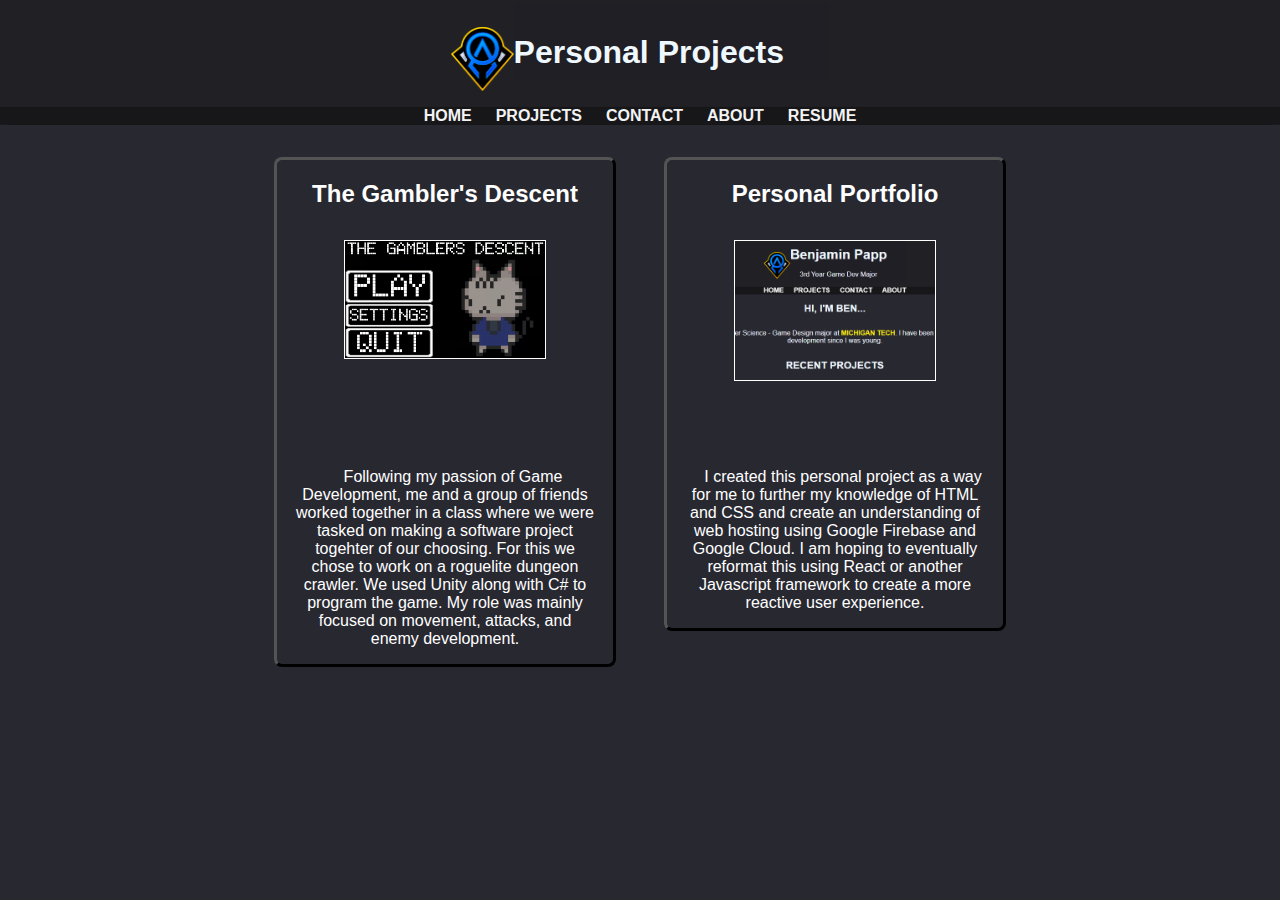
==== public/projects.html @ 813e5803 "Added Correct Files" ====
<!DOCTYPE html>
<html lang="en">
  <head>
    <meta name="viewport" content="width=device-width, initial-scale=1.0" />
    <meta
      name="description"
      content="Ben Papp's personal projects for game development and other subjects."
    />
    <link href="styles.css" rel="stylesheet" />
    <link rel="shortcut icon" href=".\images\favicon.ico" type="image/x-icon" />
    <title>Ben's Projects</title>
  </head>
  <body id="main-body" class="main-body">
    <div class="title-container full-bleed" style="display: flex">
      <img src=".\images\MainLogo.png" alt="OneAsterisk Logo" />
      <div id="title-of-page" class="main-header">
        <h1>Personal Projects</h1>
      </div>
    </div>
    <div id="navbar" class="nav-bar-main left-justified full-bleed">
      <a class="nav-bar-item righ-justified" href="./index.html"
        ><b class="bigletters">Home</b></a
      >
      <a class="nav-bar-item righ-justified" href="./projects.html"
        ><b class="bigletters">Projects</b></a
      >
      <a class="nav-bar-item righ-justified" href="./index.html#contact"
        ><b class="bigletters">Contact</b></a
      >
      <a class="nav-bar-item righ-justified" href="./index.html#title-of-page"
        ><b class="bigletters">About</b></a
      >
      <a class="nav-bar-item righ-justified" href="./files/Resume.pdf"
      ><b class="bigletters">Resume</b></a
    >
    </div>
    <div class="main">
      <div class="project-container">
        <div class="project-preview" id="GamblersDescent">
          <img
            src=".\images\Gambler'sDescentStartScreen.png"
            alt="placeholder"
            style="
              position: absolute;
              height: auto;
              width: auto;
              max-width: 12.5rem;
              max-height: 12.5rem;
            "
          />
          <h2>The Gambler's Descent</h2>
          <p>
            Following my passion of Game Development, me and a group of friends worked together in a class where we were tasked on making a software project togehter of our choosing. For this we chose to work on a roguelite dungeon crawler. We used Unity along with C# to program the game. My role was mainly focused on movement, attacks, and enemy development.
          </p>
        </div>
        <div class="project-preview" id="PersonalPortfolio">
          <img
            src="./images/PersonalPortfolio.png"
            alt="placeholder"
            style="
              position: absolute;
              height: auto;
              width: auto;
              max-width: 12.5rem;
              max-height: 12.5rem;
            "
          />
          <h2>Personal Portfolio</h2>
          <p>
            I created this personal project as a way for me to further my
            knowledge of HTML and CSS and create an understanding of web hosting
            using Google Firebase and Google Cloud. I am hoping to eventually reformat this using React or another Javascript framework to create a more reactive user experience.
          </p>
        </div>
      </div>
    </div>
  </body>
</html>
---- public/styles.css ----
@charset "UTF-8";
/* Custom Fonts for the AppShell */
@font-face {
  font-family: "coolvetica rg", "Gill Sans", "Gill Sans MT", Calibri,
    "Trebuchet MS", sans-serif;
  src: url(".\fonts\coolvetica rg.otf");
}
a,
a:hover,
a:visited {
  text-decoration: none;
}

.full-bleed {
  top: 0px;
  box-shadow: 0 0 0 100vmax rgba(23, 23, 26, 0.5);
  clip-path: inset(0 -100vmax);
}
#navbar.full-bleed {
  top: 0px;
  box-shadow: 0 0 0 100vmax rgba(23, 23, 26, 1);
  clip-path: inset(0 -100vmax);
}
.main-body {
  text-align: center;
  color: aliceblue;
  background-color: #282831;
}
.title-container {
  width: 100%;
  top: -10px;
  position: relative;
  display: flex;
  background-color: rgba(23, 23, 26, 0.5);
  align-items: center;
  justify-content: center;
  justify-items: left;
  align-items: center;
}
.main-header {
  justify-content: flex-start;
  position: relative;
  top: -10px;
  display: flex;
  max-width: 80rem;
  align-items: center;
  flex-direction: column;
  background: #1f1f25;
  text-align: left;
  margin-bottom: 0px;
  margin-top: 0px;
  padding-right: 45px;
}
.title-container img {
  max-width: 64px;
  max-height: 64px;
  padding-top: 1.8rem;
  padding-bottom: 1rem;
}
.main-header h1,
.main-header p {
  margin-top: 0.635rem;
  margin-bottom: 0.635rem;
}
.main-header h1 {
  padding-top: 1.3rem;
}
h1,
h2,
p {
  font-family: Arial;
}
.contact-info-form {
  display: flex;
  box-sizing: border-box;
  border: black outset 1px;
  border-radius: 1rem;
  max-width: 34.875rem;
}
.project-container {
  margin-top: 2rem;
  box-sizing: border-box;
  display: flex;
  gap: 3rem;
  flex-flow: row wrap;
  justify-content: center;
}
.project-preview {
  align-items: center;
  overflow: hidden;
  width: 21rem;
  min-height: 25rem;
  max-height: fit-content;
  border-radius: 8px;
  border-color: #000000;
  border-width: 3px;
  border-style: outset;
  display: flex;
  flex-direction: column;
  color: #ffffff;
  overflow-wrap: normal;
}
.project-preview img {
  position: relative;
  margin-top: 5rem;
  border: #ffffff 0.5px solid;
}

.project-preview p {
  text-indent: 1rem;
  overflow-wrap: normal;
  margin-top: 15rem;
  max-width: 19rem;
}
.bigletters {
  text-transform: uppercase;
}
.MTU {
  color: #faea07;
  text-decoration: solid;
}
.nav-bar {
  display: flex;
  flex-direction: row;
  background-color: #282831;
  max-width: 84rem;
  margin: auto 0.625rem;
  border-color: white;
  border-style: solid;
}

.nav-bar-main {
  width: 100%;
  max-width: 100%;
  max-height: 1.25rem;
  position: sticky;
  top: 0;
  z-index: 999;
  margin-top: -10px;
  flex: 50%;
  background-color: rgba(23, 23, 26, 1);
}

.nav-bar-item {
  font-family: Arial;
  color: #f3f3f3;
  text-align: center;
  padding: 0.3125rem 0.625rem;
  text-decoration: none;
  transition: background-color 0.25s ease-in-out;
}
.main {
  display: flex;
  flex-direction: column;
  align-items: center;
}
.desc-text {
  text-align: center;
  max-width: 56.25rem;
}
.section-header {
  text-transform: uppercase;
}
.nav-bar-item:hover {
  background-color: #30303a;
  color: #000000;
}

@media screen and (max-width: 600px) {
  .contact-form {
    max-width: 50%;
  }
}
.contact-form {
  display: flex;
}
.contact-info {
  align-items: center;
  font-size: 1rem;
  padding-left: 1rem;
}
.contact-info a {
  color: rgb(255, 255, 255);
  text-decoration: underline;
  font-weight: bold;
}
.contact-info a:hover {
  color: #5582ff;
}

.contact-info a:visited {
  color: rgb(255, 255, 255);
}
.contact-info p {
  margin-right: 1rem;
  text-align: left;
}
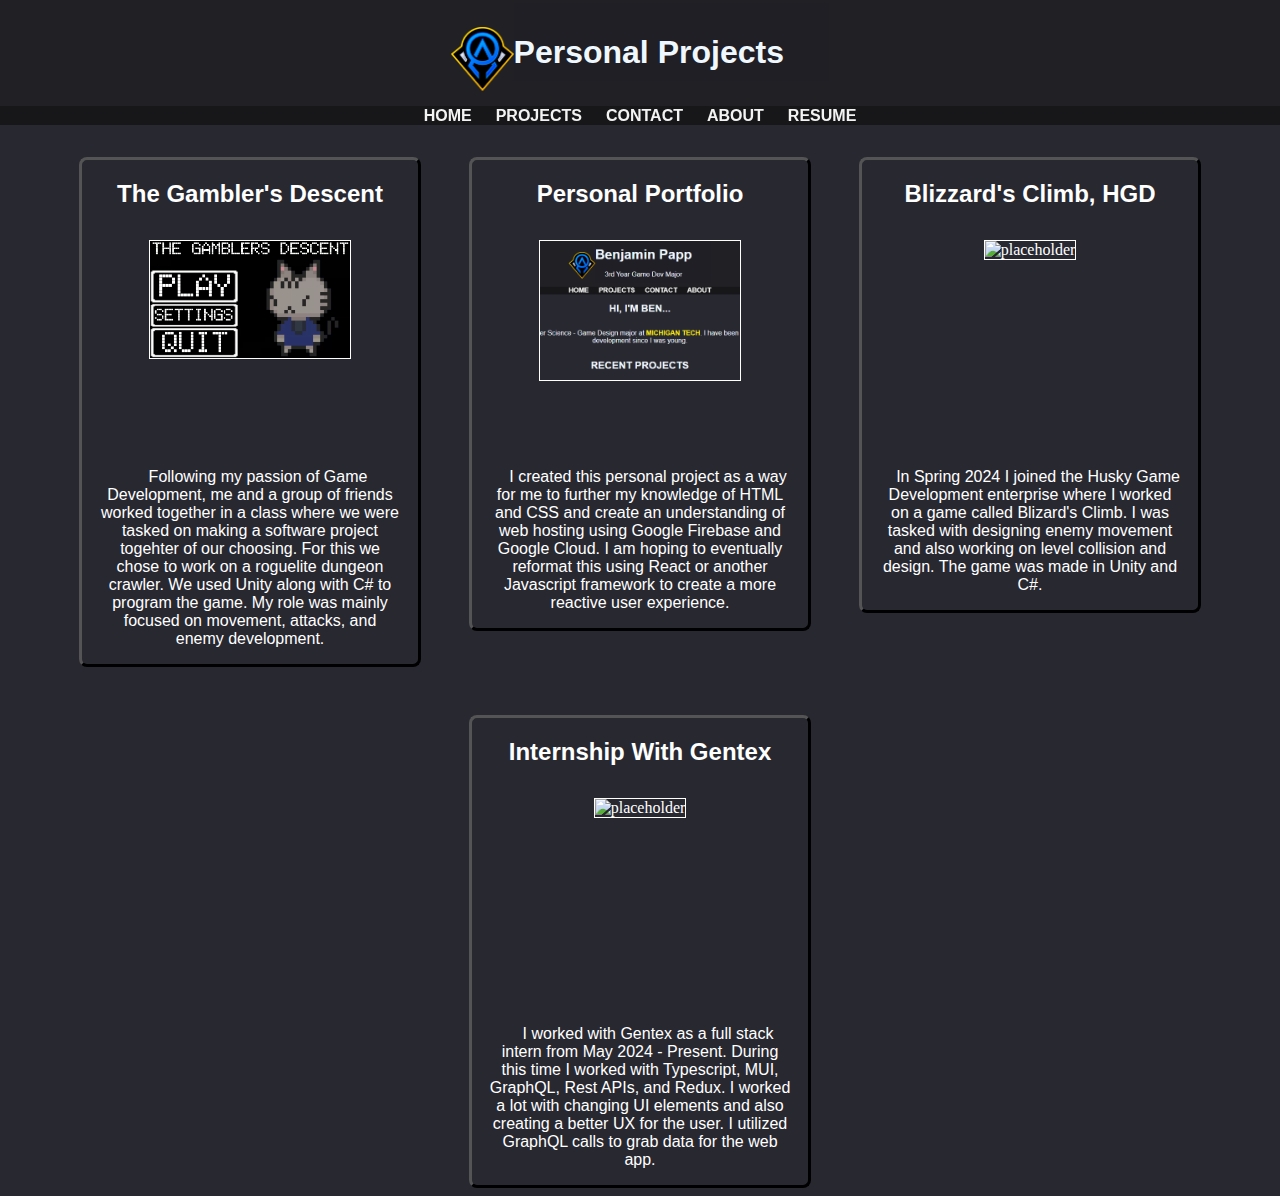
==== commit 08e8901a: "Updated Projects and Introduction" ====
--- a/public/projects.html
+++ b/public/projects.html
@@ -72,6 +72,42 @@
             using Google Firebase and Google Cloud. I am hoping to eventually reformat this using React or another Javascript framework to create a more reactive user experience.
           </p>
         </div>
+        <div class="project-preview" id="BlizzardsClimb">
+          <img
+            src=".\images\BlizzardJump.png"
+            alt="placeholder"
+            style="
+              position: absolute;
+              height: auto;
+              width: auto;
+              max-width: 12.5rem;
+              max-height: 12.5rem;
+            "
+          />
+          <h2>Blizzard's Climb, HGD</h2>
+          <p>
+            In Spring 2024 I joined the Husky Game Development enterprise where I worked on a game called Blizard's Climb. I was tasked with designing enemy movement and also working on level collision and design. The game was made in Unity and C#.
+          </p>
+          
+        </div>
+        <div class="project-preview" id="Gentex">
+          <img
+            src="./images/gentex-logo.svg"
+            alt="placeholder"
+            style="
+              position: absolute;
+              height: auto;
+              width: auto;
+              max-width: 12.5rem;
+              max-height: 12.5rem;
+            "
+          />
+          <h2>Internship With Gentex</h2>
+          <p>
+            I worked with Gentex as a full stack intern from May 2024 - Present. During this time I worked with Typescript, MUI, GraphQL, Rest APIs, and Redux.
+            I worked a lot with changing UI elements and also creating a better UX for the user. I utilized GraphQL calls to grab data for the web app.
+          </p>
+        </div>
       </div>
     </div>
   </body>
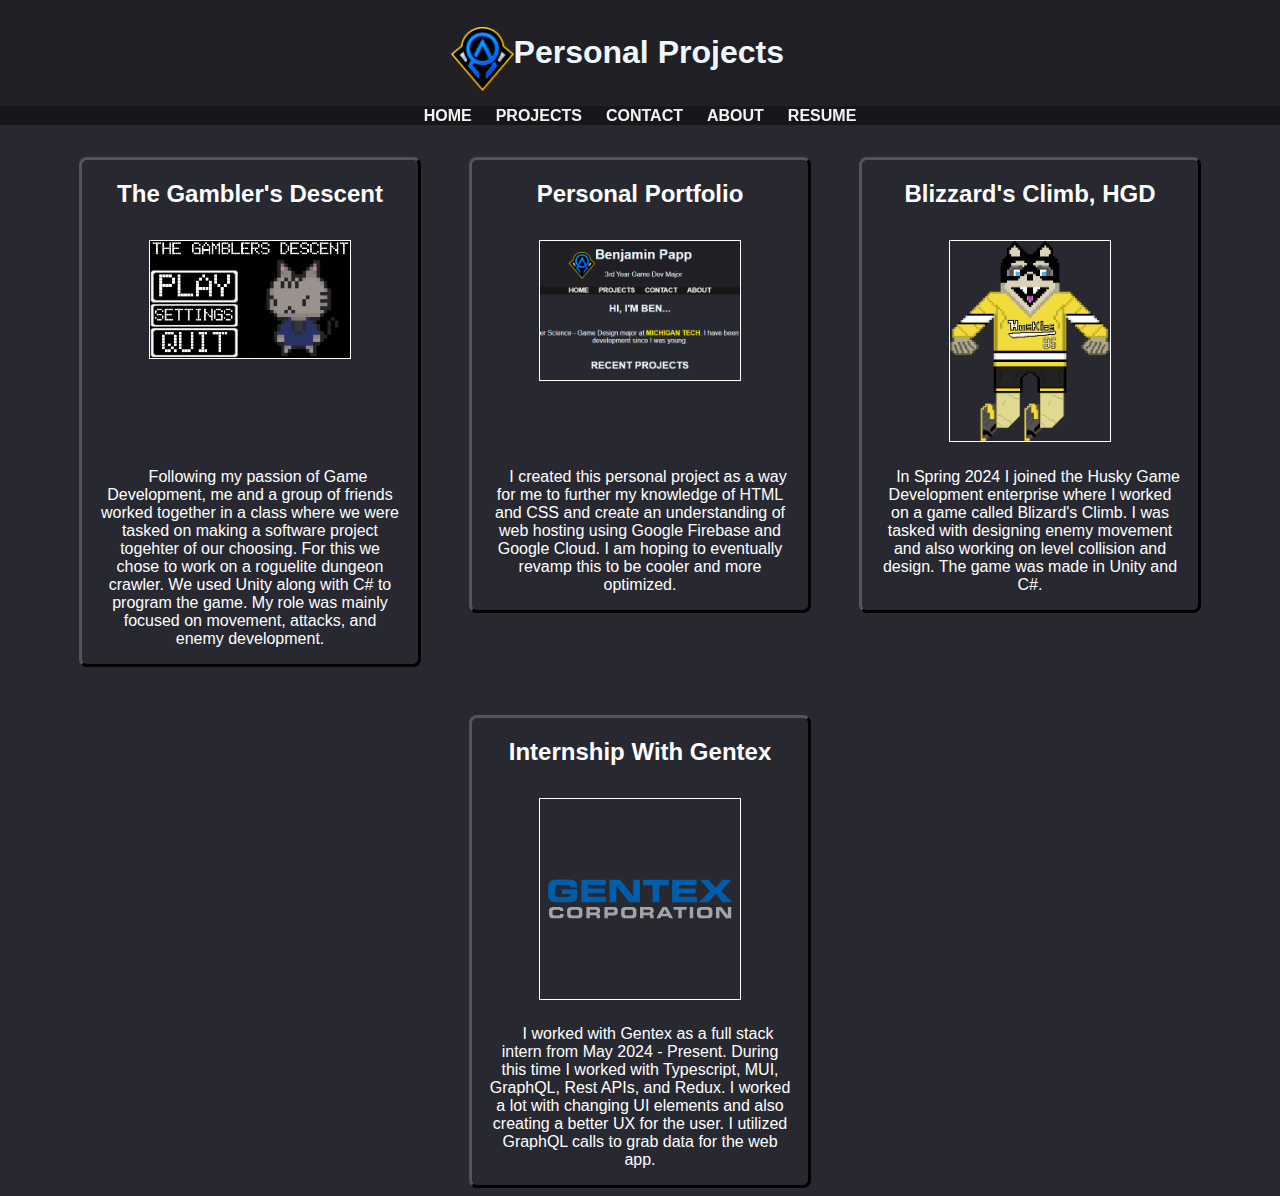
==== commit add59ee6: "Added Resume page and iOS fixes" ====
--- a/public/projects.html
+++ b/public/projects.html
@@ -30,7 +30,7 @@
       <a class="nav-bar-item righ-justified" href="./index.html#title-of-page"
         ><b class="bigletters">About</b></a
       >
-      <a class="nav-bar-item righ-justified" href="./files/Resume.pdf"
+      <a class="nav-bar-item righ-justified" href="./resume_page.html"
       ><b class="bigletters">Resume</b></a
     >
     </div>
@@ -69,7 +69,7 @@
           <p>
             I created this personal project as a way for me to further my
             knowledge of HTML and CSS and create an understanding of web hosting
-            using Google Firebase and Google Cloud. I am hoping to eventually reformat this using React or another Javascript framework to create a more reactive user experience.
+            using Google Firebase and Google Cloud. I am hoping to eventually revamp this to be cooler and more optimized. 
           </p>
         </div>
         <div class="project-preview" id="BlizzardsClimb">
--- a/public/styles.css
+++ b/public/styles.css
@@ -10,7 +10,15 @@
 a:visited {
   text-decoration: none;
 }
-
+@supports (-webkit-overflow-scrolling: touch) {
+  .nav-bar-main {
+    position: fixed;
+  }
+  
+  body {
+    -webkit-overflow-scrolling: touch;
+  }
+}
 .full-bleed {
   top: 0px;
   box-shadow: 0 0 0 100vmax rgba(23, 23, 26, 0.5);
@@ -132,7 +140,7 @@
 .nav-bar-main {
   width: 100%;
   max-width: 100%;
-  max-height: 1.25rem;
+  max-height: 3rem;
   position: sticky;
   top: 0;
   z-index: 999;
@@ -195,3 +203,20 @@
   margin-right: 1rem;
   text-align: left;
 }
+@media screen and (max-width: 600px) {
+  .nav-bar-main {
+    position: fixed;
+    top: 0;
+    left: 0;
+    right: 0;
+    height: auto;
+    max-height: none;
+    margin-top: 0;
+    padding: 10px 0;
+  }
+  
+  .nav-bar-item {
+    display: block;
+    padding: 10px 0;
+  }
+}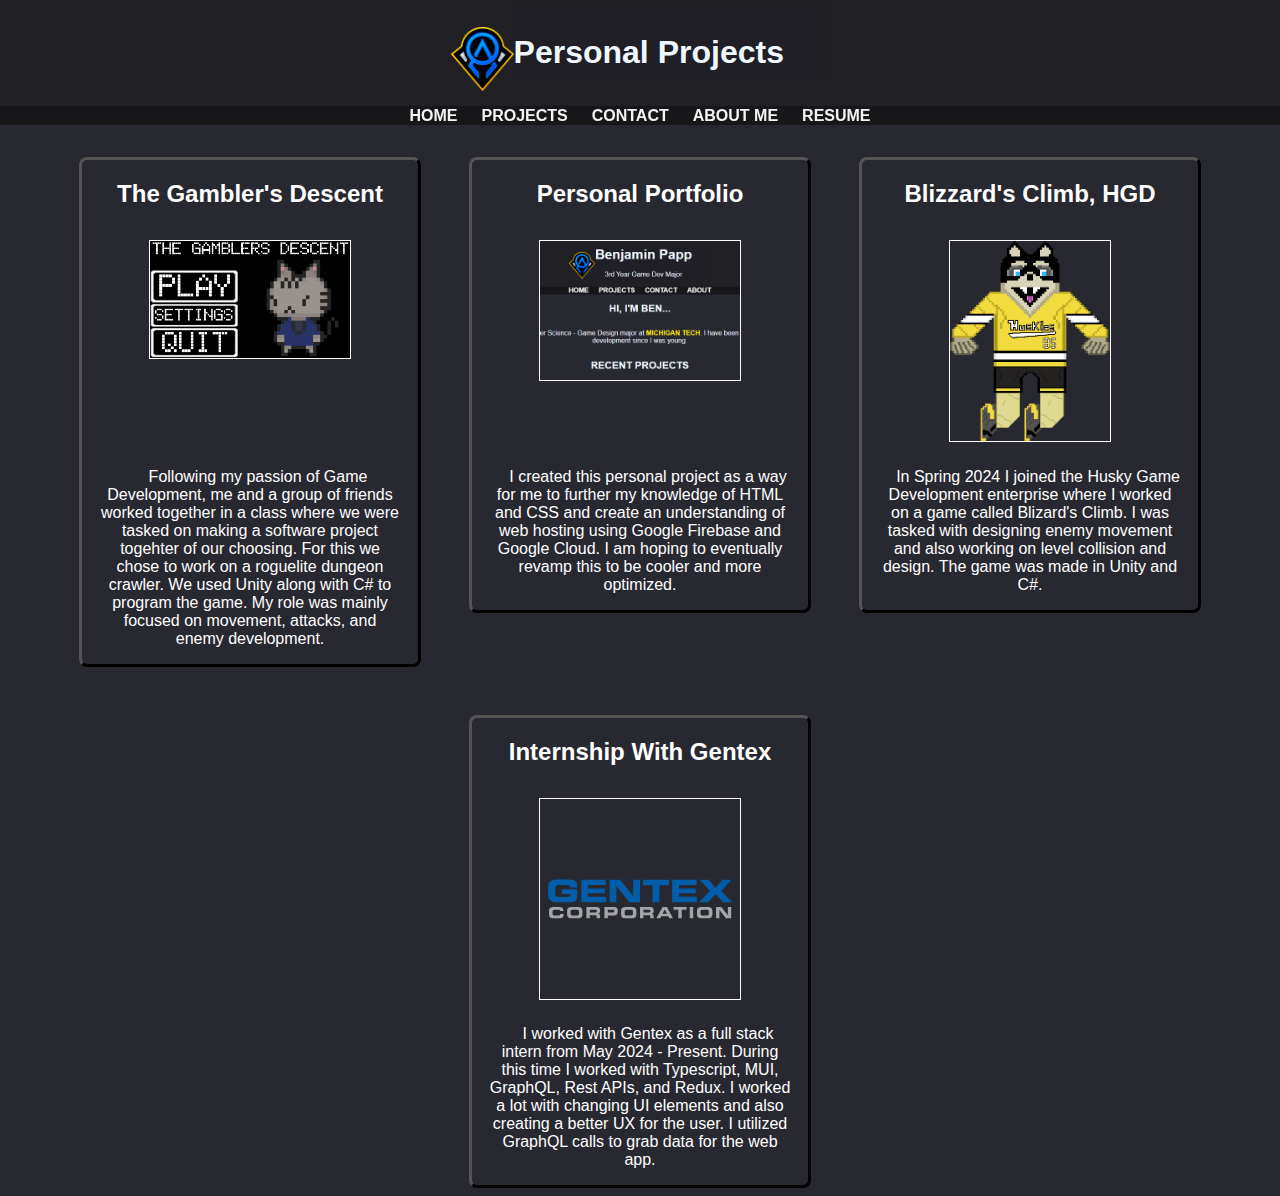
==== commit ee35718f: "Updated pages" ====
--- a/public/projects.html
+++ b/public/projects.html
@@ -11,13 +11,13 @@
     <title>Ben's Projects</title>
   </head>
   <body id="main-body" class="main-body">
-    <div class="title-container full-bleed" style="display: flex">
+    <header class="title-container full-bleed" style="display: flex">
       <img src=".\images\MainLogo.png" alt="OneAsterisk Logo" />
       <div id="title-of-page" class="main-header">
         <h1>Personal Projects</h1>
       </div>
-    </div>
-    <div id="navbar" class="nav-bar-main left-justified full-bleed">
+    </header>
+    <nav id="navbar" class="nav-bar-main left-justified full-bleed">
       <a class="nav-bar-item righ-justified" href="./index.html"
         ><b class="bigletters">Home</b></a
       >
@@ -28,18 +28,18 @@
         ><b class="bigletters">Contact</b></a
       >
       <a class="nav-bar-item righ-justified" href="./index.html#title-of-page"
-        ><b class="bigletters">About</b></a
+        ><b class="bigletters">About me</b></a
       >
       <a class="nav-bar-item righ-justified" href="./resume_page.html"
-      ><b class="bigletters">Resume</b></a
-    >
-    </div>
-    <div class="main">
-      <div class="project-container">
-        <div class="project-preview" id="GamblersDescent">
+        ><b class="bigletters">Resume</b></a
+      >
+    </nav>
+    <main class="main">
+      <article class="project-container">
+        <section class="project-preview" id="GamblersDescent">
           <img
             src=".\images\Gambler'sDescentStartScreen.png"
-            alt="placeholder"
+            alt="Start screen of The Gambler's Descent, featuring a play, options, and quit button"
             style="
               position: absolute;
               height: auto;
@@ -52,11 +52,11 @@
           <p>
             Following my passion of Game Development, me and a group of friends worked together in a class where we were tasked on making a software project togehter of our choosing. For this we chose to work on a roguelite dungeon crawler. We used Unity along with C# to program the game. My role was mainly focused on movement, attacks, and enemy development.
           </p>
-        </div>
-        <div class="project-preview" id="PersonalPortfolio">
+        </section>
+        <section class="project-preview" id="PersonalPortfolio">
           <img
             src="./images/PersonalPortfolio.png"
-            alt="placeholder"
+            alt="Screenshot of main page of Ben's personal portfolio"
             style="
               position: absolute;
               height: auto;
@@ -71,11 +71,11 @@
             knowledge of HTML and CSS and create an understanding of web hosting
             using Google Firebase and Google Cloud. I am hoping to eventually revamp this to be cooler and more optimized. 
           </p>
-        </div>
-        <div class="project-preview" id="BlizzardsClimb">
+        </section>
+        <section class="project-preview" id="BlizzardsClimb">
           <img
             src=".\images\BlizzardJump.png"
-            alt="placeholder"
+            alt="A pixelated image of Blizzard T. Husky from the game Blizzard's Climb"
             style="
               position: absolute;
               height: auto;
@@ -89,11 +89,11 @@
             In Spring 2024 I joined the Husky Game Development enterprise where I worked on a game called Blizard's Climb. I was tasked with designing enemy movement and also working on level collision and design. The game was made in Unity and C#.
           </p>
           
-        </div>
-        <div class="project-preview" id="Gentex">
+        </section>
+        <section class="project-preview" id="Gentex">
           <img
             src="./images/gentex-logo.svg"
-            alt="placeholder"
+            alt="Gentex Corporation Logo"
             style="
               position: absolute;
               height: auto;
@@ -107,8 +107,8 @@
             I worked with Gentex as a full stack intern from May 2024 - Present. During this time I worked with Typescript, MUI, GraphQL, Rest APIs, and Redux.
             I worked a lot with changing UI elements and also creating a better UX for the user. I utilized GraphQL calls to grab data for the web app.
           </p>
-        </div>
-      </div>
-    </div>
+        </section>
+      </article>
+    </main>
   </body>
 </html>
